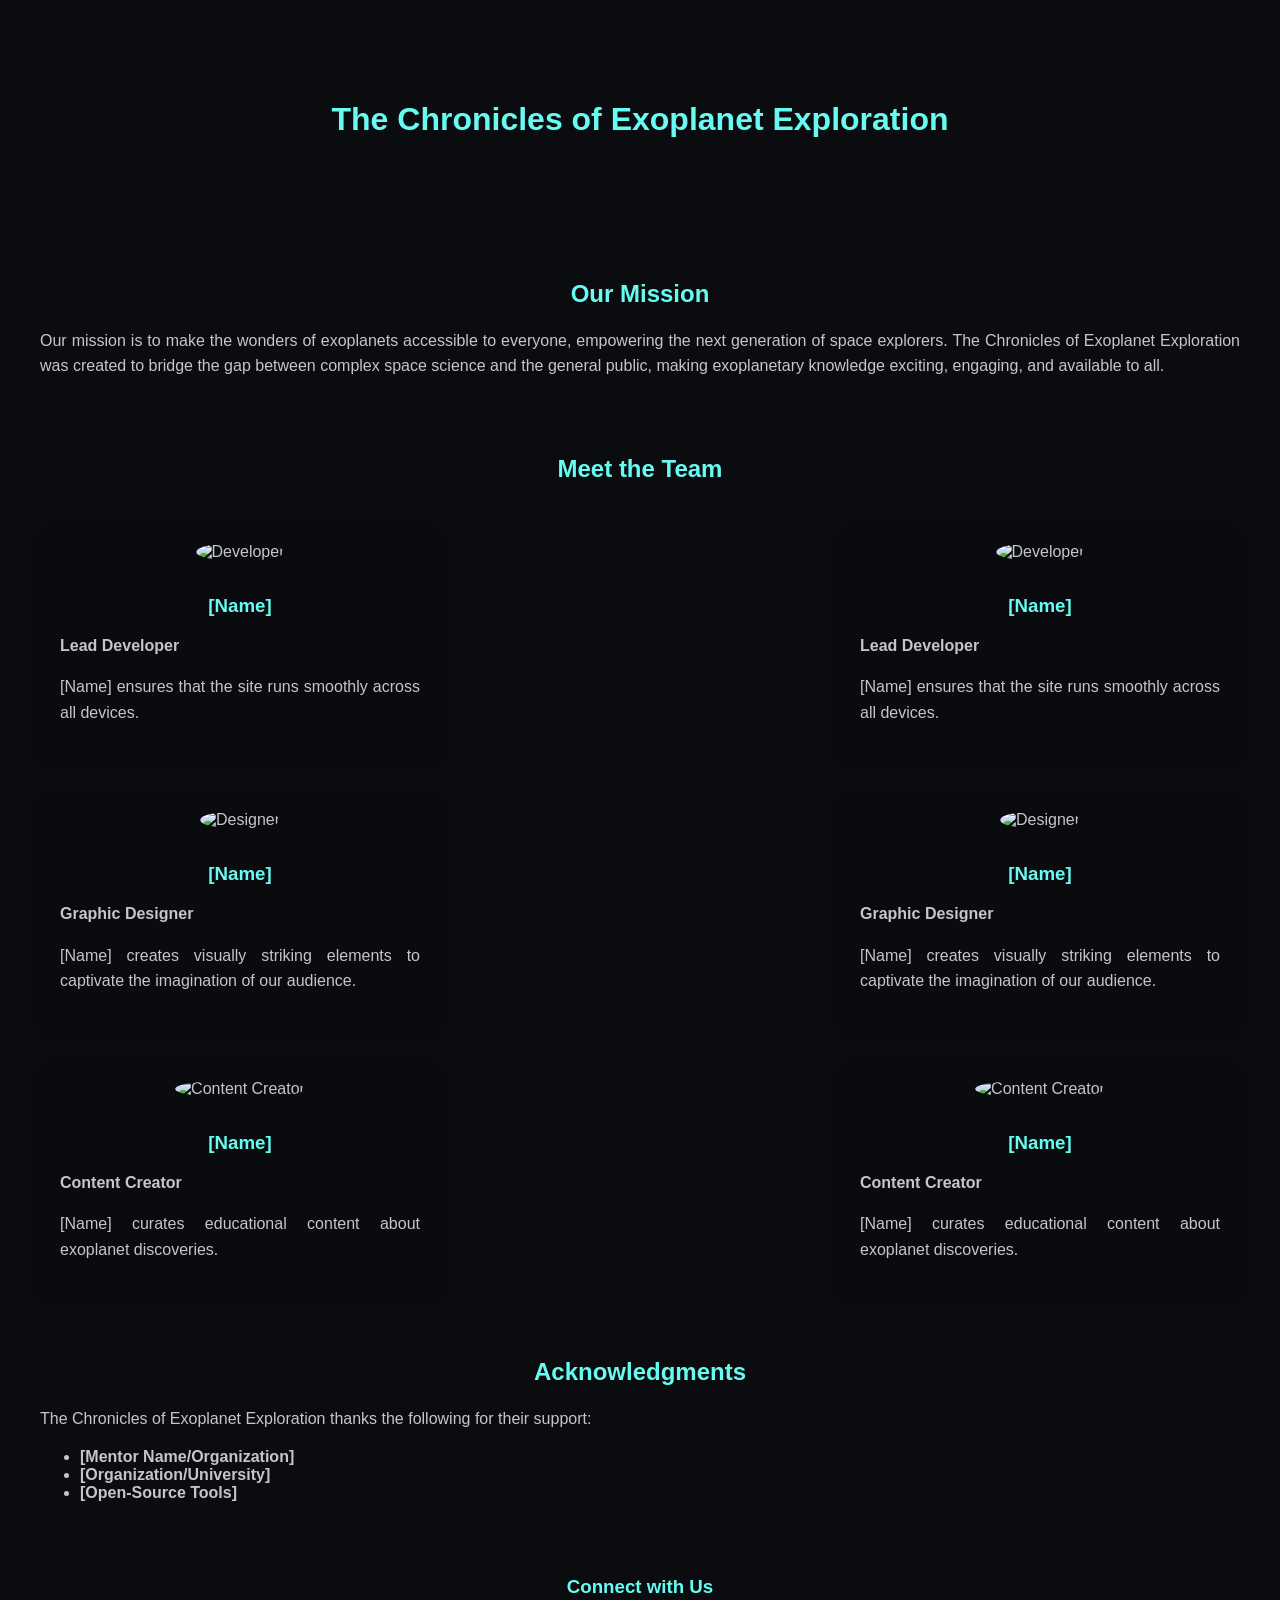
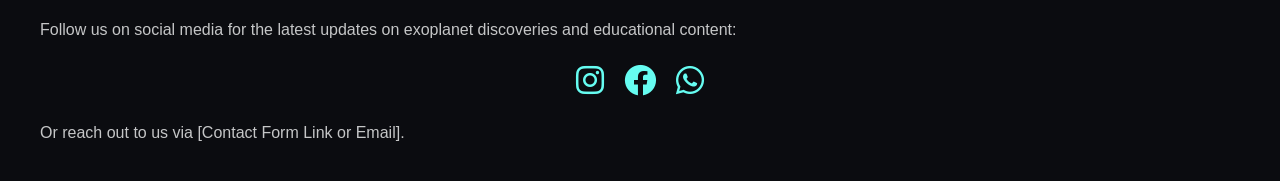
==== aboutUs.html @ 53039811 "added About us & Cotact us page" ====
<!DOCTYPE html>
<html lang="en">
<head>
    <meta charset="UTF-8">
    <meta name="viewport" content="width=device-width, initial-scale=1.0">
    <title>About the Chronicles of Exoplanet Exploration</title>
    <!-- Font Awesome Icons -->
    <link href="https://cdnjs.cloudflare.com/ajax/libs/font-awesome/6.0.0-beta3/css/all.min.css" rel="stylesheet">
    <style>
        /* General Styles */
        body, html {
            margin: 0;
            padding: 0;
            font-family: 'Roboto', sans-serif;
            background-color: #0b0c10;
            color: #c5c6c7;
            overflow-x: hidden;
        }

        .container {
            max-width: 1200px;
            margin: 0 auto;
            padding: 20px;
        }

        .space-background {
            background-image: url(); /* Use a space-themed background */
            background-size: cover;
            background-position: center;
            padding: 60px 20px;
        }

        h1, h2, h3 {
            color: #66fcf1;
            text-align: center;
        }

        p {
            text-align: justify;
            line-height: 1.6;
        }

        /* Team Section */
        .team {
            display: flex;
            flex-wrap: wrap;
            justify-content: space-between;
            gap: 30px;
            margin-top: 40px;
        }

        .team-member {
            background-color: rgba(11, 12, 16, 0.8);
            border-radius: 15px;
            padding: 20px;
            text-align: center;
            flex-basis: 30%;
            box-shadow: 0 4px 8px rgba(0, 0, 0, 0.3);
        }

        .team-member img {
            width: 150px;
            height: 150px;
            border-radius: 50%;
            margin-bottom: 15px;
        }

        .team-member h3 {
            margin-bottom: 10px;
        }

        /* Social Media Icons */
        .social-icons {
            display: flex;
            justify-content: center;
            margin: 20px 0;
        }

        .social-icons a {
            margin: 0 10px;
            color: #66fcf1;
            font-size: 2rem;
            text-decoration: none;
            transition: color 0.3s ease;
        }

        .social-icons a:hover {
            color: #45a29e;
        }

        /* Responsive Design */
        @media screen and (max-width: 768px) {
            .team {
                flex-direction: column;
                align-items: center;
            }

            .team-member {
                flex-basis: 80%;
            }
        }

        @media screen and (max-width: 480px) {
            .container {
                padding: 10px;
            }

            .team-member {
                padding: 10px;
            }

            h1, h2, h3 {
                font-size: 1.5rem;
            }

            p {
                font-size: 0.9rem;
            }
        }
    </style>
</head>
<body>

    <div class="space-background">
        <div class="container">
            <h1>The Chronicles of Exoplanet Exploration</h1>
        </div>
    </div>

    <div class="container">
        <h2>Our Mission</h2>
        <p>
            Our mission is to make the wonders of exoplanets accessible to everyone, empowering the next generation of space explorers. The Chronicles of Exoplanet Exploration was created to bridge the gap between complex space science and the general public, making exoplanetary knowledge exciting, engaging, and available to all. 
        </p>
    </div>

    <!-- Meet the Team Section -->
    <div class="container">
        <h2>Meet the Team</h2>
        <div class="team">
            <div class="team-member">
                <img src="developer-placeholder.jpg" alt="Developer">
                <h3>[Name]</h3>
                <p><strong>Lead Developer</strong></p>
                <p>[Name] ensures that the site runs smoothly across all devices.</p>
            </div>
            <div class="team-member">
                <img src="developer-placeholder.jpg" alt="Developer">
                <h3>[Name]</h3>
                <p><strong>Lead Developer</strong></p>
                <p>[Name] ensures that the site runs smoothly across all devices.</p>
            </div>
            <div class="team-member">
                <img src="designer-placeholder.jpg" alt="Designer">
                <h3>[Name]</h3>
                <p><strong>Graphic Designer</strong></p>
                <p>[Name] creates visually striking elements to captivate the imagination of our audience.</p>
            </div>
            <div class="team-member">
                <img src="designer-placeholder.jpg" alt="Designer">
                <h3>[Name]</h3>
                <p><strong>Graphic Designer</strong></p>
                <p>[Name] creates visually striking elements to captivate the imagination of our audience.</p>
            </div>
            <div class="team-member">
                <img src="content-creator-placeholder.jpg" alt="Content Creator">
                <h3>[Name]</h3>
                <p><strong>Content Creator</strong></p>
                <p>[Name] curates educational content about exoplanet discoveries.</p>
            </div>
            <div class="team-member">
                <img src="content-creator-placeholder.jpg" alt="Content Creator">
                <h3>[Name]</h3>
                <p><strong>Content Creator</strong></p>
                <p>[Name] curates educational content about exoplanet discoveries.</p>
            </div>
        </div>
    </div>

    <!-- Acknowledgments -->
    <div class="container">
        <h2>Acknowledgments</h2>
        <p>
            The Chronicles of Exoplanet Exploration thanks the following for their support:
        </p>
        <ul>
            <li><strong>[Mentor Name/Organization]</strong></li>
            <li><strong>[Organization/University]</strong></li>
            <li><strong>[Open-Source Tools]</strong></li>
        </ul>
    </div>

    <!-- Connect with Us Section -->
    <div class="container">
        <h3>Connect with Us</h3>
        <p>Follow us on social media for the latest updates on exoplanet discoveries and educational content:</p>
        <div class="social-icons">
            <a href="https://instagram.com/yourprofile" target="_blank"><i class="fab fa-instagram"></i></a>
            <a href="https://facebook.com/yourprofile" target="_blank"><i class="fab fa-facebook"></i></a>
            <a href="https://wa.me/yourwhatsapplink" target="_blank"><i class="fab fa-whatsapp"></i></a>
        </div>
        <p>Or reach out to us via [Contact Form Link or Email].</p>
    </div>

</body>
</html>
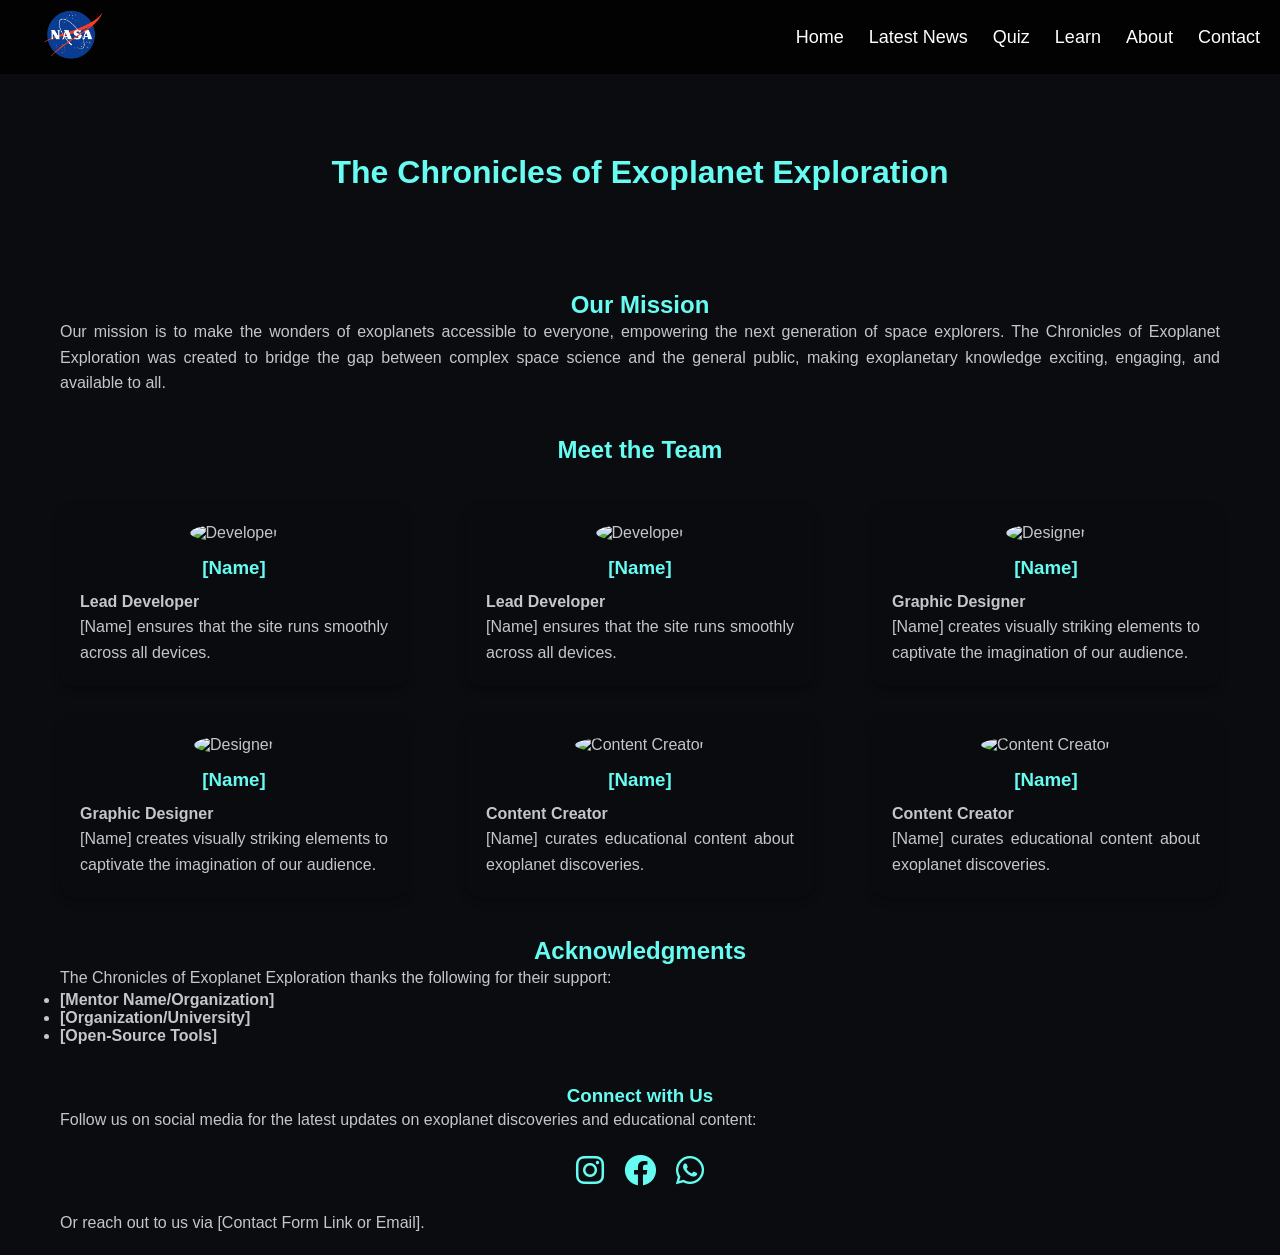
==== commit 46e331cc: "added navbar in all pages" ====
--- a/aboutUs.html
+++ b/aboutUs.html
@@ -1,14 +1,17 @@
 <!DOCTYPE html>
 <html lang="en">
+
 <head>
     <meta charset="UTF-8">
     <meta name="viewport" content="width=device-width, initial-scale=1.0">
     <title>About the Chronicles of Exoplanet Exploration</title>
     <!-- Font Awesome Icons -->
     <link href="https://cdnjs.cloudflare.com/ajax/libs/font-awesome/6.0.0-beta3/css/all.min.css" rel="stylesheet">
+    <link rel="stylesheet" href="./css/styles.css">
     <style>
         /* General Styles */
-        body, html {
+        body,
+        html {
             margin: 0;
             padding: 0;
             font-family: 'Roboto', sans-serif;
@@ -24,13 +27,16 @@
         }
 
         .space-background {
-            background-image: url(); /* Use a space-themed background */
+            background-image: url();
+            /* Use a space-themed background */
             background-size: cover;
             background-position: center;
             padding: 60px 20px;
         }
 
-        h1, h2, h3 {
+        h1,
+        h2,
+        h3 {
             color: #66fcf1;
             text-align: center;
         }
@@ -109,7 +115,9 @@
                 padding: 10px;
             }
 
-            h1, h2, h3 {
+            h1,
+            h2,
+            h3 {
                 font-size: 1.5rem;
             }
 
@@ -119,7 +127,24 @@
         }
     </style>
 </head>
+
 <body>
+    <nav>
+        <div class="logo">
+            <img src="./contents/nasa-logo.png" alt="" id="nasa-logo">
+        </div>
+        <div class="menu-toggle" id="mobile-menu">
+            <i class="fas fa-bars"></i>
+        </div>
+        <ul class="nav-links">
+            <li><a href="./index.html">Home</a></li>
+            <li><a href="./news.html">Latest News</a></li>
+            <li><a href="./quiz.html">Quiz</a></li>
+            <li><a href="./learn.html">Learn</a></li>
+            <li><a href="./aboutUs.html">About</a></li>
+            <li><a href="./contactUs.html">Contact</a></li>
+        </ul>
+    </nav>
 
     <div class="space-background">
         <div class="container">
@@ -130,7 +155,9 @@
     <div class="container">
         <h2>Our Mission</h2>
         <p>
-            Our mission is to make the wonders of exoplanets accessible to everyone, empowering the next generation of space explorers. The Chronicles of Exoplanet Exploration was created to bridge the gap between complex space science and the general public, making exoplanetary knowledge exciting, engaging, and available to all. 
+            Our mission is to make the wonders of exoplanets accessible to everyone, empowering the next generation of
+            space explorers. The Chronicles of Exoplanet Exploration was created to bridge the gap between complex space
+            science and the general public, making exoplanetary knowledge exciting, engaging, and available to all.
         </p>
     </div>
 
@@ -202,5 +229,9 @@
         <p>Or reach out to us via [Contact Form Link or Email].</p>
     </div>
 
+    <!-- nav bar script  -->
+    <script src="./js/nav.js"></script>
+
 </body>
+
 </html>
--- a/css/styles.css
+++ b/css/styles.css
@@ -0,0 +1,201 @@
+
+* {
+    margin: 0;
+    padding: 0;
+    box-sizing: border-box;
+}
+
+body {
+    font-family: Arial, sans-serif;
+    color: white;
+    background-color: #000;
+}
+
+/* Navigation bar styles --------------------------- */
+header {
+    height: 100vh;
+    position: relative;
+    overflow: hidden;
+}
+
+#background-video {
+    position: absolute;
+    top: 50%;
+    left: 50%;
+    width: 100%;
+    height: 100%;
+    object-fit: cover;
+    transform: translate(-50%, -50%);
+    z-index: -1;
+}
+
+nav {
+    display: flex;
+    justify-content: space-between;
+    align-items: center;
+    padding: 10px 20px;
+    
+    background: rgba(0, 0, 0, 0.8);
+}
+
+nav #nasa-logo{
+    height: 50px;
+}
+
+nav .nav-links {
+    list-style: none;
+    display: flex;
+}
+
+nav .nav-links li {
+    margin-left: 25px;
+}
+
+nav .nav-links a {
+    text-decoration: none;
+    color: white;
+    font-size: 18px;
+}
+
+nav .nav-links a:hover {
+    text-decoration: underline;
+}
+
+.menu-toggle {
+    display: none;
+}
+
+/* Responsive styles */
+@media (max-width: 768px) {
+    nav .nav-links {
+        display: none;
+        flex-direction: column;
+        width: 100%;
+        background: rgba(0, 0, 0, 0.8);
+        position: absolute;
+        top: 60px;
+        left: 0;
+        z-index: 2;
+        padding-bottom: 10px;
+        margin-top: 14px;
+    }
+
+    nav .nav-links.active {
+        display: flex;
+    }
+
+    nav .nav-links li {
+        margin: 10px 0;
+        text-align: center;
+    }
+
+    .menu-toggle {
+        display: block;
+        cursor: pointer;
+        font-size: 24px;
+        color: white;
+    }
+
+}
+
+/* Hero Section styles -----------------------*/
+.hero-content {
+    position: absolute;
+    top: 50%;
+    left: 50%;
+    transform: translate(-50%, -50%);
+    text-align: center;
+}
+
+.hero-content h2 {
+    font-size: 40px;
+    font-weight: bold;
+    margin-bottom: 10px;
+}
+
+.hero-content p {
+    font-size: 16px;
+    margin-bottom: 20px;
+}
+
+.btn-learn-more {
+    padding: 12px 25px;
+    background-color: #6c5ce7;
+    color: white;
+    text-decoration: none;
+    font-size: 14px;
+    border-radius: 4px;
+    transition: background 0.3s ease;
+}
+
+.btn-learn-more:hover {
+    background-color: #341f97;
+}
+
+/* Responsive design */
+@media (max-width: 768px) {
+    .hero-content h2 {
+        font-size: 32px;
+    }
+
+    .hero-content p {
+        font-size: 14px;
+    }
+}
+
+@media (max-width: 480px) {
+    .hero-content h2 {
+        font-size: 28px;
+    }
+
+    .hero-content p {
+        font-size: 14px;
+    }
+}
+
+
+
+/* exoplantes info section styles ----------------------- */
+
+.exoplanets-info {
+    padding: 60px 20px;
+    /* Background-image: linear-gradient(rgba(0, 0, 0, 0.9), rgba(0, 0, 0, 0.25), rgba(0, 0, 0, 0.25)),url("../contents/space-bg2.jpg");  */
+    background-position: center; 
+    background-size: cover;
+    text-align: center;
+    color: white;
+    /* border: 2px solid white; */
+}
+
+.exoplanets-info .container {
+    max-width: 800px;
+    margin: 0 auto;
+    background: rgba(0, 0, 0, 0.7);
+    padding: 20px;
+    border-radius: 10px;
+}
+
+.exoplanets-info h2 {
+    font-size: 36px;
+    margin-bottom: 20px;
+}
+
+.exoplanets-info p {
+    font-size: 18px;
+    line-height: 1.6;
+    margin-bottom: 20px;
+}
+
+.exoplanets-info .btn-learn-more {
+    display: inline-block;
+    padding: 10px 20px;
+    background: #007BFF;
+    color: white;
+    text-decoration: none;
+    border-radius: 5px;
+    transition: background 0.3s;
+}
+
+.exoplanets-info .btn-learn-more:hover {
+    background: #0056b3;
+}
